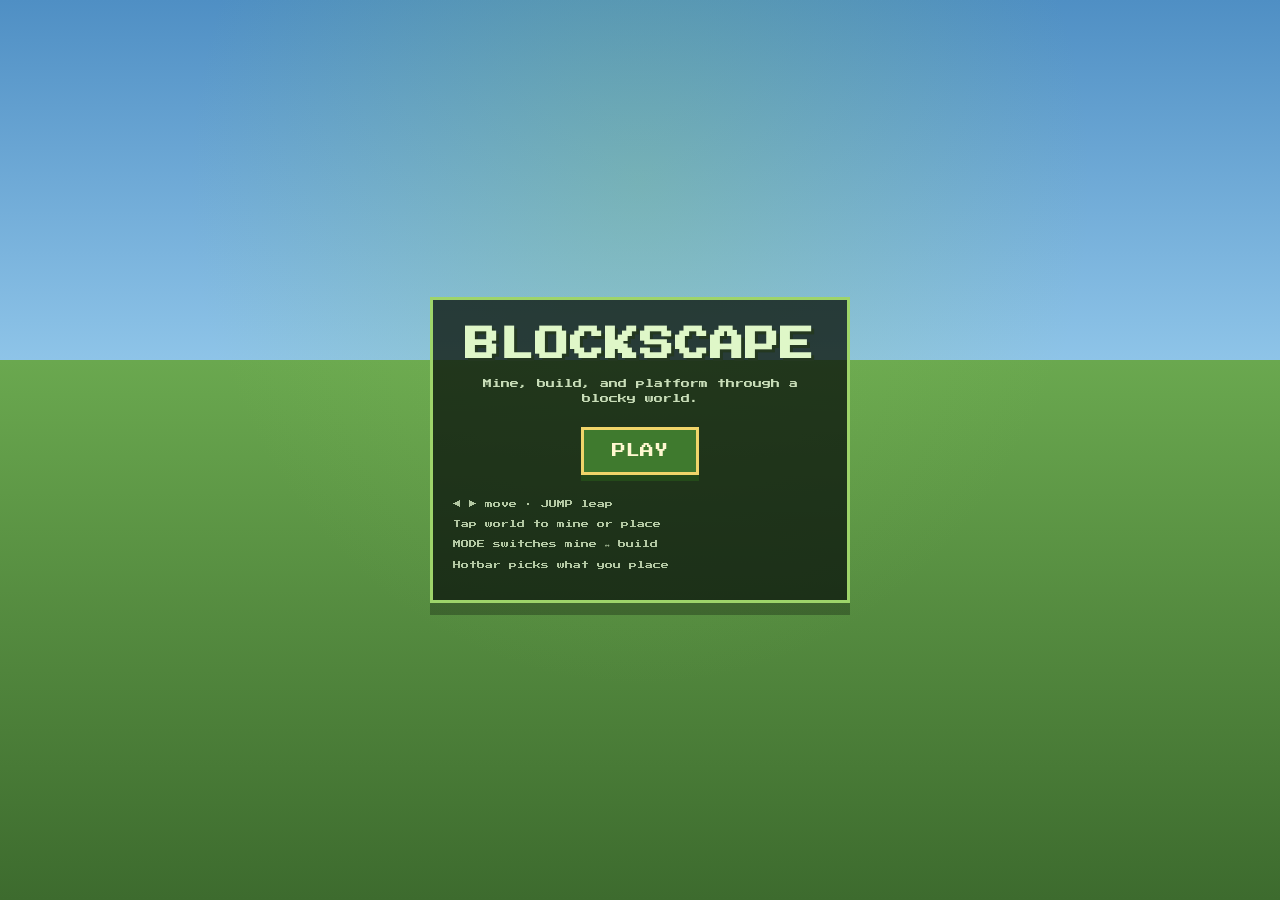
==== index.html @ 18165ed3 "Add Blockscape: mobile Minecraft-style platformer Web game with procedural terrain, mining/building," ====
<!DOCTYPE html>
<html lang="en">
<head>
  <meta charset="UTF-8" />
  <meta name="viewport" content="width=device-width, initial-scale=1, maximum-scale=1, user-scalable=no, viewport-fit=cover" />
  <meta name="apple-mobile-web-app-capable" content="yes" />
  <meta name="mobile-web-app-capable" content="yes" />
  <meta name="theme-color" content="#5BA3E0" />
  <meta name="description" content="Mine, build, and platform in a blocky Minecraft-style world — playable on Android in your browser." />
  <link rel="manifest" href="manifest.webmanifest" />
  <title>Blockscape</title>
  <link rel="stylesheet" href="css/style.css" />
  <link rel="preconnect" href="https://fonts.googleapis.com" />
  <link rel="preconnect" href="https://fonts.gstatic.com" crossorigin />
  <link href="https://fonts.googleapis.com/css2?family=Press+Start+2P&display=swap" rel="stylesheet" />
</head>
<body>
  <div id="app">
    <canvas id="game"></canvas>

    <div id="hud">
      <div id="brand">BLOCKSCAPE</div>
      <div id="mode-badge">MINE</div>
      <div id="hint">Mine blocks · build bridges · explore</div>
    </div>

    <div id="hotbar" aria-label="Block hotbar"></div>

    <div id="controls">
      <div id="dpad">
        <button type="button" class="ctrl" data-dir="left" aria-label="Move left">◀</button>
        <button type="button" class="ctrl" data-dir="right" aria-label="Move right">▶</button>
      </div>
      <div id="actions">
        <button type="button" class="ctrl action" id="btn-jump" aria-label="Jump">JUMP</button>
        <button type="button" class="ctrl action" id="btn-mode" aria-label="Toggle mine or build">MODE</button>
      </div>
    </div>

    <div id="title-screen">
      <div class="title-panel">
        <h1>BLOCKSCAPE</h1>
        <p>Mine, build, and platform through a blocky world.</p>
        <button type="button" id="btn-start">PLAY</button>
        <ul class="how">
          <li>◀ ▶ move · JUMP leap</li>
          <li>Tap world to mine or place</li>
          <li>MODE switches mine ↔ build</li>
          <li>Hotbar picks what you place</li>
        </ul>
      </div>
    </div>
  </div>

  <script type="module" src="js/main.js"></script>
</body>
</html>
---- css/style.css ----
:root {
  --sky-top: #7ec8f0;
  --sky-bot: #c8e7f8;
  --dirt: #8b5a2b;
  --grass: #5a9e3a;
  --stone: #7a7a7a;
  --ink: #1a1f16;
  --panel: rgba(18, 28, 20, 0.72);
  --accent: #f0c14a;
  --btn: rgba(30, 48, 34, 0.82);
  --btn-press: rgba(70, 120, 70, 0.9);
  --safe-bottom: env(safe-area-inset-bottom, 0px);
  --safe-top: env(safe-area-inset-top, 0px);
}

* {
  box-sizing: border-box;
  -webkit-tap-highlight-color: transparent;
  touch-action: none;
  user-select: none;
}

html, body {
  margin: 0;
  width: 100%;
  height: 100%;
  overflow: hidden;
  background: #0d1610;
  font-family: "Press Start 2P", monospace;
  color: #eef6e8;
}

#app {
  position: relative;
  width: 100%;
  height: 100%;
  overflow: hidden;
}

#game {
  display: block;
  width: 100%;
  height: 100%;
  image-rendering: pixelated;
  background: linear-gradient(180deg, var(--sky-top), var(--sky-bot) 55%, #9fd08a 100%);
}

#hud {
  position: absolute;
  top: calc(10px + var(--safe-top));
  left: 12px;
  right: 12px;
  display: flex;
  flex-wrap: wrap;
  align-items: center;
  gap: 8px 14px;
  pointer-events: none;
  z-index: 5;
}

#brand {
  font-size: clamp(11px, 2.8vw, 16px);
  letter-spacing: 1px;
  text-shadow: 2px 2px 0 #1a3018, 0 0 18px rgba(120, 200, 90, 0.35);
  color: #dff7c8;
}

#mode-badge {
  font-size: 9px;
  padding: 6px 8px;
  background: var(--panel);
  border: 2px solid #8fd46a;
  color: #b8f090;
}

#hint {
  flex: 1 1 100%;
  font-size: 8px;
  opacity: 0.75;
  line-height: 1.5;
  max-width: 42ch;
}

#hotbar {
  position: absolute;
  left: 50%;
  bottom: calc(118px + var(--safe-bottom));
  transform: translateX(-50%);
  display: flex;
  gap: 6px;
  padding: 6px;
  background: var(--panel);
  border: 2px solid rgba(200, 230, 170, 0.35);
  z-index: 6;
}

.slot {
  width: 44px;
  height: 44px;
  border: 2px solid #4a5a42;
  background: rgba(0, 0, 0, 0.35);
  position: relative;
  display: grid;
  place-items: center;
  padding: 0;
  cursor: pointer;
}

.slot.selected {
  border-color: #f4e27a;
  box-shadow: inset 0 0 0 2px rgba(244, 226, 122, 0.35);
}

.slot canvas {
  width: 28px;
  height: 28px;
  image-rendering: pixelated;
  pointer-events: none;
}

.slot .count {
  position: absolute;
  right: 3px;
  bottom: 2px;
  font-size: 8px;
  color: #fff;
  text-shadow: 1px 1px 0 #000;
  pointer-events: none;
}

#controls {
  position: absolute;
  left: 0;
  right: 0;
  bottom: calc(12px + var(--safe-bottom));
  display: flex;
  justify-content: space-between;
  align-items: flex-end;
  padding: 0 14px;
  z-index: 6;
  pointer-events: none;
}

#dpad, #actions {
  display: flex;
  gap: 10px;
  pointer-events: auto;
}

.ctrl {
  width: 72px;
  height: 72px;
  border: 3px solid rgba(210, 235, 180, 0.45);
  background: var(--btn);
  color: #e8f5dc;
  font-family: inherit;
  font-size: 18px;
  border-radius: 10px;
  box-shadow: 0 6px 0 rgba(0, 0, 0, 0.35);
}

.ctrl:active,
.ctrl.active {
  transform: translateY(3px);
  box-shadow: 0 3px 0 rgba(0, 0, 0, 0.35);
  background: var(--btn-press);
}

.ctrl.action {
  width: 84px;
  height: 68px;
  font-size: 11px;
  line-height: 1.3;
}

#btn-mode.build {
  border-color: #f0c14a;
  color: #ffe9a0;
}

#title-screen {
  position: absolute;
  inset: 0;
  z-index: 20;
  display: grid;
  place-items: center;
  background:
    radial-gradient(ellipse at 50% 20%, rgba(140, 200, 90, 0.25), transparent 50%),
    linear-gradient(180deg, #4f8fc4 0%, #8ec4e8 40%, #6aa84f 40%, #3d6b2e 100%);
  padding: 20px;
}

.title-panel {
  width: min(420px, 100%);
  text-align: center;
  background: rgba(12, 22, 14, 0.78);
  border: 3px solid #9ed46a;
  padding: 28px 20px 22px;
  box-shadow: 0 12px 0 rgba(0, 0, 0, 0.28);
}

.title-panel h1 {
  margin: 0 0 14px;
  font-size: clamp(22px, 7vw, 34px);
  color: #dff7c8;
  text-shadow: 3px 3px 0 #243820;
  letter-spacing: 1px;
}

.title-panel p {
  margin: 0 0 20px;
  font-size: 9px;
  line-height: 1.7;
  color: #c8ddb8;
}

#btn-start {
  font-family: inherit;
  font-size: 14px;
  padding: 14px 28px;
  border: 3px solid #f0d56a;
  background: #3f7a2e;
  color: #fff8d0;
  box-shadow: 0 6px 0 #244a1a;
  cursor: pointer;
}

#btn-start:active {
  transform: translateY(3px);
  box-shadow: 0 3px 0 #244a1a;
}

.how {
  list-style: none;
  margin: 22px 0 0;
  padding: 0;
  text-align: left;
  font-size: 8px;
  line-height: 1.8;
  color: #b4c9a4;
}

.how li {
  margin-bottom: 6px;
}

#title-screen.hidden {
  display: none;
}

@media (min-width: 700px) {
  .ctrl {
    width: 80px;
    height: 80px;
  }

  #hotbar {
    bottom: calc(130px + var(--safe-bottom));
  }
}

@media (orientation: landscape) and (max-height: 500px) {
  #hint { display: none; }
  #hotbar { bottom: calc(90px + var(--safe-bottom)); }
  .slot { width: 38px; height: 38px; }
  .ctrl { width: 62px; height: 62px; }
  .ctrl.action { width: 72px; height: 58px; font-size: 10px; }
}
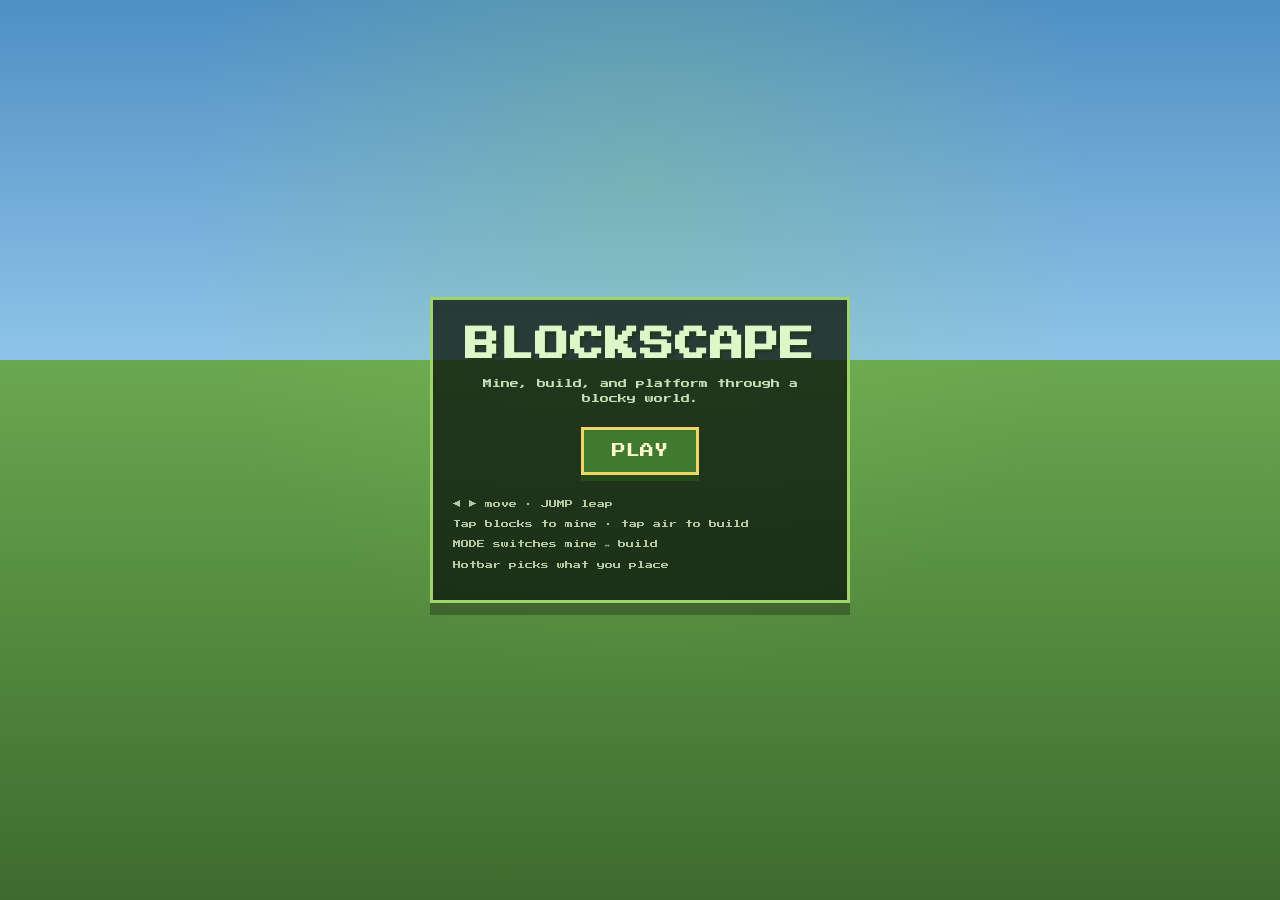
==== commit fa71b749: "Make mining tap-to-break for reliable mobile play Soft blocks break in one tap; harder blocks take a" ====
--- a/index.html
+++ b/index.html
@@ -8,6 +8,7 @@
   <meta name="theme-color" content="#5BA3E0" />
   <meta name="description" content="Mine, build, and platform in a blocky Minecraft-style world — playable on Android in your browser." />
   <link rel="manifest" href="manifest.webmanifest" />
+  <link rel="icon" href="favicon.svg" type="image/svg+xml" />
   <title>Blockscape</title>
   <link rel="stylesheet" href="css/style.css" />
   <link rel="preconnect" href="https://fonts.googleapis.com" />
@@ -21,7 +22,7 @@
     <div id="hud">
       <div id="brand">BLOCKSCAPE</div>
       <div id="mode-badge">MINE</div>
-      <div id="hint">Mine blocks · build bridges · explore</div>
+      <div id="hint">Tap blocks to mine · MODE to build · bridge gaps</div>
     </div>
 
     <div id="hotbar" aria-label="Block hotbar"></div>
@@ -44,7 +45,7 @@
         <button type="button" id="btn-start">PLAY</button>
         <ul class="how">
           <li>◀ ▶ move · JUMP leap</li>
-          <li>Tap world to mine or place</li>
+          <li>Tap blocks to mine · tap air to build</li>
           <li>MODE switches mine ↔ build</li>
           <li>Hotbar picks what you place</li>
         </ul>
